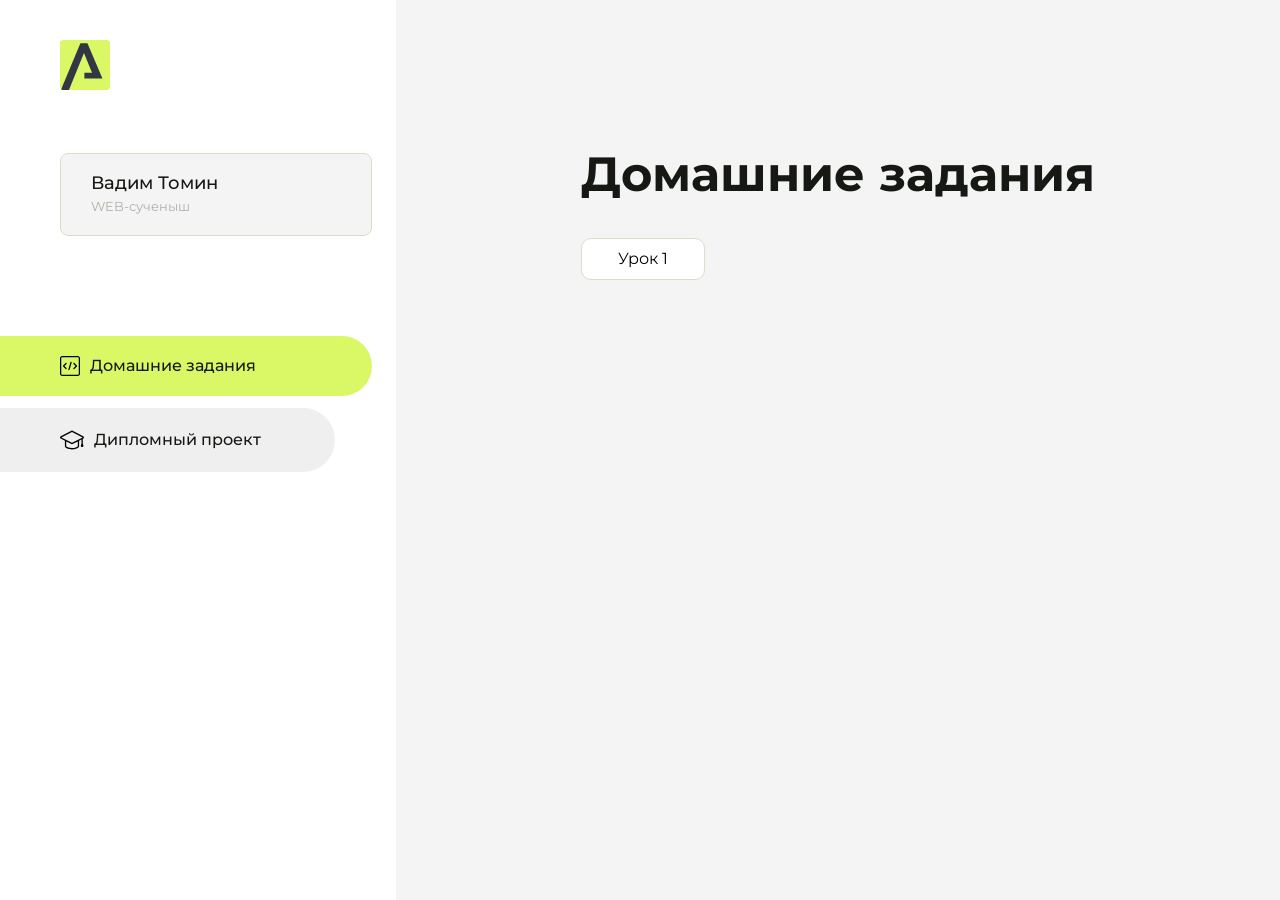
==== index.html @ 43da1b0b "Update index.html" ====
<!DOCTYPE html>
<html lang="en">
<head>
    <meta charset="UTF-8">
    <meta name="viewport" content="width=device-width, initial-scale=1.0">
    <title>Домашняя работа</title>
    <link rel="shortcut icon" href="src/logo.ico" type="image/x-icon">
    <link rel="preconnect" href="https://fonts.googleapis.com">
    <link rel="preconnect" href="https://fonts.gstatic.com" crossorigin>
    <link href="https://fonts.googleapis.com/css2?family=Montserrat:wght@400;500;700&family=Rubik:wght@500&display=swap"
          rel="stylesheet">
    <link rel="stylesheet" href="src/style.css">
</head>
<body id="body">
<div class="overlay" id="overlay"></div>
<div class="layout">
    <div class="burger" id="burger">
        <svg viewBox="0 0 24 24" fill="none" xmlns="http://www.w3.org/2000/svg">
            <g id="SVGRepo_bgCarrier" stroke-width="0"></g>
            <g id="SVGRepo_tracerCarrier" stroke-linecap="round" stroke-linejoin="round"></g>
            <g id="SVGRepo_iconCarrier">
                <path d="M4 18L20 18" stroke="#DAF765" stroke-width="2" stroke-linecap="round"></path>
                <path d="M4 12L20 12" stroke="#DAF765" stroke-width="2" stroke-linecap="round"></path>
                <path d="M4 6L20 6" stroke="#DAF765" stroke-width="2" stroke-linecap="round"></path>
            </g>
        </svg>
    </div>
    <aside class="sidebar" id="sidebar">
        <div class="sidebar__inner">
            <div class="logo">
                <svg width="50" height="50" viewBox="0 0 50 50" fill="none" xmlns="http://www.w3.org/2000/svg">
                    <g clip-path="url(#clip0_513_74730)">
                        <path d="M46.17 -0.257004H3.83C1.57281 -0.257004 -0.257 1.57281 -0.257 3.83V46.17C-0.257 48.4272 1.57281 50.257 3.83 50.257H46.17C48.4272 50.257 50.257 48.4272 50.257 46.17V3.83C50.257 1.57281 48.4272 -0.257004 46.17 -0.257004Z"
                              fill="#DAF765"/>
                        <path d="M24.375 38.4H42.461L27.441 3.1585H20.4355C20.4355 3.1585 6.7895 35.881 1.1945 49.294C2.015 50.0275 3.0945 50.257 3.6945 50.257H8.8445L23.954 13.07L32.0465 32.8285H24.375V38.4Z"
                              fill="#323843"/>
                    </g>
                    <defs>
                        <clipPath id="clip0_513_74730">
                            <rect width="50" height="50" fill="white"/>
                        </clipPath>
                    </defs>
                </svg>
            </div>
            <div class="sidebar__user">
                <div class="sidebar__name">Вадим Томин</div>
                <div class="sidebar__text">WEB-сученыш</div>
            </div>
            <div class="sidebar__tabs">
                <div class="sidebar__item">
                    <button class="sidebar__button active" id="tasks">
                        <svg xmlns="http://www.w3.org/2000/svg" width="20" height="20" viewBox="0 0 20 20" fill="none">
                            <g clip-path="url(#clip0_704_74543)">
                                <path d="M17.7083 20H2.29167C1.0275 20 0 18.9725 0 17.7083V2.29167C0 1.0275 1.0275 0 2.29167 0H17.7083C18.9725 0 20 1.0275 20 2.29167V17.7083C20 18.9725 18.9725 20 17.7083 20ZM2.29167 1.25C1.7175 1.25 1.25 1.7175 1.25 2.29167V17.7083C1.25 18.2825 1.7175 18.75 2.29167 18.75H17.7083C18.2825 18.75 18.75 18.2825 18.75 17.7083V2.29167C18.75 1.7175 18.2825 1.25 17.7083 1.25H2.29167Z"
                                      fill="black"/>
                                <path d="M6.04167 13.125C5.88167 13.125 5.72167 13.0642 5.6 12.9417L3.1 10.4417C2.85583 10.1975 2.85583 9.80167 3.1 9.5575L5.6 7.0575C5.84417 6.81333 6.24 6.81333 6.48417 7.0575C6.72833 7.30167 6.72833 7.6975 6.48417 7.94167L4.42583 10L6.48417 12.0583C6.72833 12.3025 6.72833 12.6983 6.48417 12.9425C6.36167 13.0642 6.20167 13.125 6.04167 13.125Z"
                                      fill="black"/>
                                <path d="M8.95833 14.1667C8.9 14.1667 8.84 14.1583 8.78167 14.1417C8.45083 14.0442 8.26083 13.6967 8.35833 13.3658L10.4417 6.28251C10.5392 5.95084 10.8892 5.76417 11.2175 5.85917C11.5483 5.95667 11.7383 6.30417 11.6408 6.63501L9.5575 13.7183C9.47833 13.9908 9.22833 14.1667 8.95833 14.1667Z"
                                      fill="black"/>
                                <path d="M13.9583 13.125C13.7983 13.125 13.6383 13.0642 13.5167 12.9417C13.2725 12.6975 13.2725 12.3017 13.5167 12.0575L15.575 9.99916L13.5167 7.94083C13.2725 7.69666 13.2725 7.30083 13.5167 7.05666C13.7608 6.81249 14.1567 6.81249 14.4008 7.05666L16.9008 9.55666C17.145 9.80083 17.145 10.1967 16.9008 10.4408L14.4008 12.9408C14.2783 13.0642 14.1183 13.125 13.9583 13.125Z"
                                      fill="black"/>
                            </g>
                            <defs>
                                <clipPath id="clip0_704_74543">
                                    <rect width="20" height="20" fill="white"/>
                                </clipPath>
                            </defs>
                        </svg>
                        <span>Домашние задания</span></button>
                </div>
                <div class="sidebar__item">
                    <button class="sidebar__button" id="diplom">
                        <svg xmlns="http://www.w3.org/2000/svg" width="24" height="24" viewBox="0 0 24 24" fill="none">
                            <g clip-path="url(#clip0_704_74553)">
                                <path d="M23.2628 10.5971C23.7176 10.365 24 9.90375 24 9.39337C24 8.883 23.7176 8.42175 23.2628 8.18962L12.6135 2.75362C12.2291 2.55824 11.7705 2.55787 11.3854 2.75399L0.736875 8.19C0.282375 8.42175 0 8.883 0 9.39337C0 9.90375 0.282375 10.365 0.736875 10.5971L4.89038 12.7177V18.2074C4.89038 19.8154 8.412 21.393 12 21.393C15.5884 21.393 19.1096 19.815 19.1096 18.2074V12.7174L21.4609 11.517V15.8017L20.901 17.2305C20.7409 17.6389 20.7934 18.0994 21.0405 18.4616C21.2876 18.8246 21.6979 19.041 22.1366 19.041C22.5754 19.041 22.9852 18.8246 23.2324 18.462C23.4795 18.099 23.532 17.6385 23.3719 17.2301L22.8124 15.8021V10.827L23.2628 10.5971ZM17.7623 18.1721C17.6198 18.6375 15.3491 20.0419 12 20.0419C8.65088 20.0419 6.38025 18.6375 6.2415 18.2074V12.3037L6.23887 12.3019C6.23812 12.057 6.1065 11.8207 5.87325 11.7019L1.3515 9.39337L12 3.95737L22.6489 9.39337L12 14.8294L5.87325 11.7019C5.54063 11.5331 4.6695 11.6674 4.5 12C4.33012 12.3322 4.55813 12.5479 4.89038 12.7177L11.3857 16.0331C11.5781 16.1314 11.7889 16.1805 12 16.1805C12.2107 16.1805 12.4222 16.1314 12.6146 16.0331L17.7593 13.407L17.7623 18.1721Z"
                                      fill="black"/>
                            </g>
                            <defs>
                                <clipPath id="clip0_704_74553">
                                    <rect width="24" height="24" fill="white"/>
                                </clipPath>
                            </defs>
                        </svg>
                        <span>Дипломный проект</span></button>
                </div>
            </div>
        </div>

    </aside>
    <div class="content">
        <div class="container">
            <div class="content__block" id="tasksBlock">
                <div class="content__title">Домашние задания</div>
                <ul class="content__list">
                    <li class="content__list-item">
                        <a href="lesson1/index.html">Урок 1</a>
                    </li>
                </ul>
            </div>
            <div class="content__block hidden" id="diplomBlock">
                <div class="content__title">Дипломный проект</div>
                <div class="content__list-diplom">
                    <a href="ПАПКА-С-НОМЕРОМ-УРОКА">Ссылка на ДЗ</a>
                </div>
                <div class="content__decor">
                    <div class="content__decor-text">Давай проверим, чему ты научился!</div>
                    <div class="content__decor-img">
                        <img src="src/decor.png" alt="decor">
                    </div>
                </div>
            </div>
        </div>
    </div>
</div>
<script src="src/index.js"></script>
</body>
</html>
---- src/style.css ----
*{padding: 0;margin: 0;border: 0;}
*,*:before,*:after{-webkit-box-sizing: border-box;box-sizing: border-box;}
:focus,:active{outline: none;}
a:focus,a:active{outline: none;}
nav,footer,header,aside{display: block;}
html,body{
    height:100%;width:100%;
    font-size:100%;line-height:1;-ms-text-size-adjust:100%;-moz-text-size-adjust:100%;-webkit-text-size-adjust:100%;}
input,button,textarea{font-family:inherit;}
input::-ms-clear{display: none;}
button{cursor: pointer;}
button::-moz-focus-inner{padding:0;border:0;}
a,a:visited{text-decoration: none;}
a:hover{text-decoration: none;}
ul li{list-style: none;}
img{vertical-align: top;}
h1,h2,h3,h4,h5,h6{font-size:inherit;font-weight: inherit;}
a{color:inherit;}



body {
    font-family: "Montserrat",SansSerif;
    color: black;
}

body.overflow {
    overflow: hidden;
}



.layout {
    display: -webkit-box;
    display: -ms-flexbox;
    display: flex;
    min-height: 100vh;
}

.sidebar {
    padding: 40px 24px 40px 0;
    -ms-flex-negative: 0;
    flex-shrink: 0;
    background-color: white;
}



.content {
    -webkit-box-flex: 1;
    -ms-flex-positive: 1;
    flex-grow: 1;
    background-color: #F4F4F4;
}

.container {
    display: -webkit-box;
    display: -ms-flexbox;
    display: flex;
    -webkit-box-orient: vertical;
    -webkit-box-direction: normal;
    -ms-flex-direction: column;
    flex-direction: column;
    -webkit-box-pack: center;
    -ms-flex-pack: center;
    justify-content: center;
    -webkit-box-align: center;
    -ms-flex-align: center;
    align-items: center;
    padding: 150px 60px 80px 60px;
}


.logo {
    margin-left: 60px;
    margin-bottom: 60px;
}

.sidebar__user {
    background-color: #F4F4F4;
    padding: 20px 30px;
    margin-left: 60px;
    margin-bottom: 100px;
    border-radius: 8px;
    border: 1px solid #DADEC9;
}

.sidebar__name {
    color:#161814;
    font-size: 18px;
    font-weight: 500;
    margin-bottom: 6px;
}

.sidebar__text {
    color: #AFB1A7;
    font-size: 13px;
    font-weight: 400;
    line-height: 130%; /* 16.9px */
}

.sidebar__item {
    width: 372px;
}

.sidebar__button {
    display: -webkit-box;
    display: -ms-flexbox;
    display: flex;
    -webkit-box-align: center;
    -ms-flex-align: center;
    align-items: center;
    gap: 10px;
    padding: 20px 60px;
    margin-bottom: 12px;
    border-radius: 0px 100px 100px 0px;
    -webkit-transition: all .5s;
    -o-transition: all .5s;
    transition: all .5s;
    cursor: pointer;
    width: 90%;
    color:#161814;
    font-size: 16px;
    font-weight: 500;
}

.sidebar__button.active , .sidebar__button:hover {
    width: 100%;
    background-color: #DAF765;
}


.content__title {
    color: #161814;
    font-size: 48px;
    font-weight: 700;
    margin-bottom: 40px;
}

.content__list {
    display: -webkit-box;
    display: -ms-flexbox;
    display: flex;
    -webkit-box-align: center;
    -ms-flex-align: center;
    align-items: center;
    -ms-flex-wrap: wrap;
    flex-wrap: wrap;
    gap: 20px;
}



.content__list-item  {
    cursor: pointer;
    padding: 12px 18px;
    background-color: #fff;
    border-radius: 10px;
    border: 1px solid #DADEC9;
    -webkit-transition: all .3s;
    -o-transition: all .3s;
    transition: all .3s;
}

.content__list-item:hover,.content__list-diplom:hover {
    background-color: #AFB1A7;
}

li a {
    padding: 12px 18px;

}


.content__list-diplom {
    -webkit-transition: all .3s;
    -o-transition: all .3s;
    transition: all .3s;
    display: inline-block;
    padding: 12px 18px;
    background-color: #fff;
    border-radius: 10px;
    border: 1px solid #DADEC9;
}

.content__decor {
    display: -webkit-box;
    display: -ms-flexbox;
    display: flex;
    -webkit-box-align: center;
    -ms-flex-align: center;
    align-items: center;
}

.content__decor-text {
    color:#BEDD44;
    font-size: 36px;
    font-weight: 700;
    line-height: 110%; /* 39.6px */
}

.content__block {
    max-width: 1200px;
}

.content__block.hidden {
    display: none;
}

.content__decor-img img{
    width: 100%;
}

.burger {
    display: none;
    padding: 5px;
    position: fixed;
    top: 3%;
    right: 7%;
    width: 40px;
    height: 40px;
    background-color: #161814;
    border-radius: 50%;
    z-index: 10;
    border: 1px solid #DAF765;
}

@media (max-width: 768px) {
    .burger {
        display: block;
    }

    .sidebar {
        -webkit-transition: all .3s;
        -o-transition: all .3s;
        transition: all .3s;
        -webkit-transform: translateX(-100%);
        -ms-transform: translateX(-100%);
        transform: translateX(-100%);
        position: fixed;
        top: 0;
        left: 0;
        bottom: 0;
        z-index: 5;
    }

    .sidebar.show {
        -webkit-transform: translateX(0%);
        -ms-transform: translateX(0%);
        transform: translateX(0%);
    }

    .overlay {
        opacity: 0;
        pointer-events: none;
        -webkit-transition: all .3s;
        -o-transition: all .3s;
        transition: all .3s;
        position: absolute;
        top: 0;
        right: 0;
        left: 0;
        bottom: 0;
        z-index: 3;
        background-color: #000000e0;
    }

    .overlay.show {
        opacity: 1;
        pointer-events: all;
    }

    .container {
        padding: 40px 20px;
        min-height: 100%;
    }

    .content__decor {
        margin-top: 20px;
        -webkit-box-orient: vertical;
        -webkit-box-direction: normal;
        -ms-flex-direction: column;
        flex-direction: column;
    }
}

@media (max-width: 400px) {
    .sidebar__user {
        margin-left: 0;
    }
}
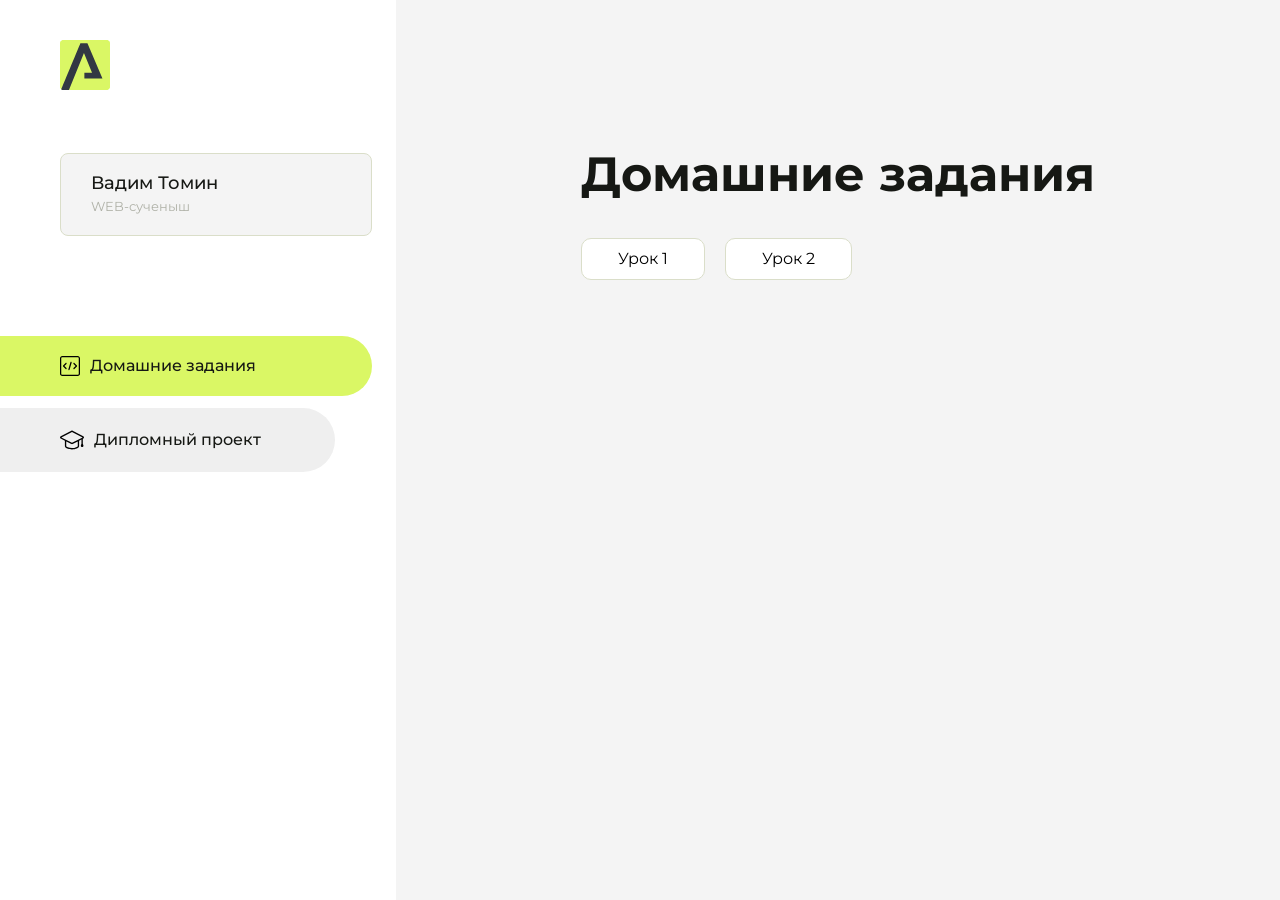
==== commit 2ef96e90: "Update index1.html" ====
--- a/index.html
+++ b/index.html
@@ -93,7 +93,10 @@
                 <div class="content__title">Домашние задания</div>
                 <ul class="content__list">
                     <li class="content__list-item">
-                        <a href="lesson1/index.html">Урок 1</a>
+                        <a href="web-razrab/index.html">Урок 1</a>
+                    </li>
+                      <li class="content__list-item">
+                        <a href="web-razrab/index.html">Урок 2</a>
                     </li>
                 </ul>
             </div>
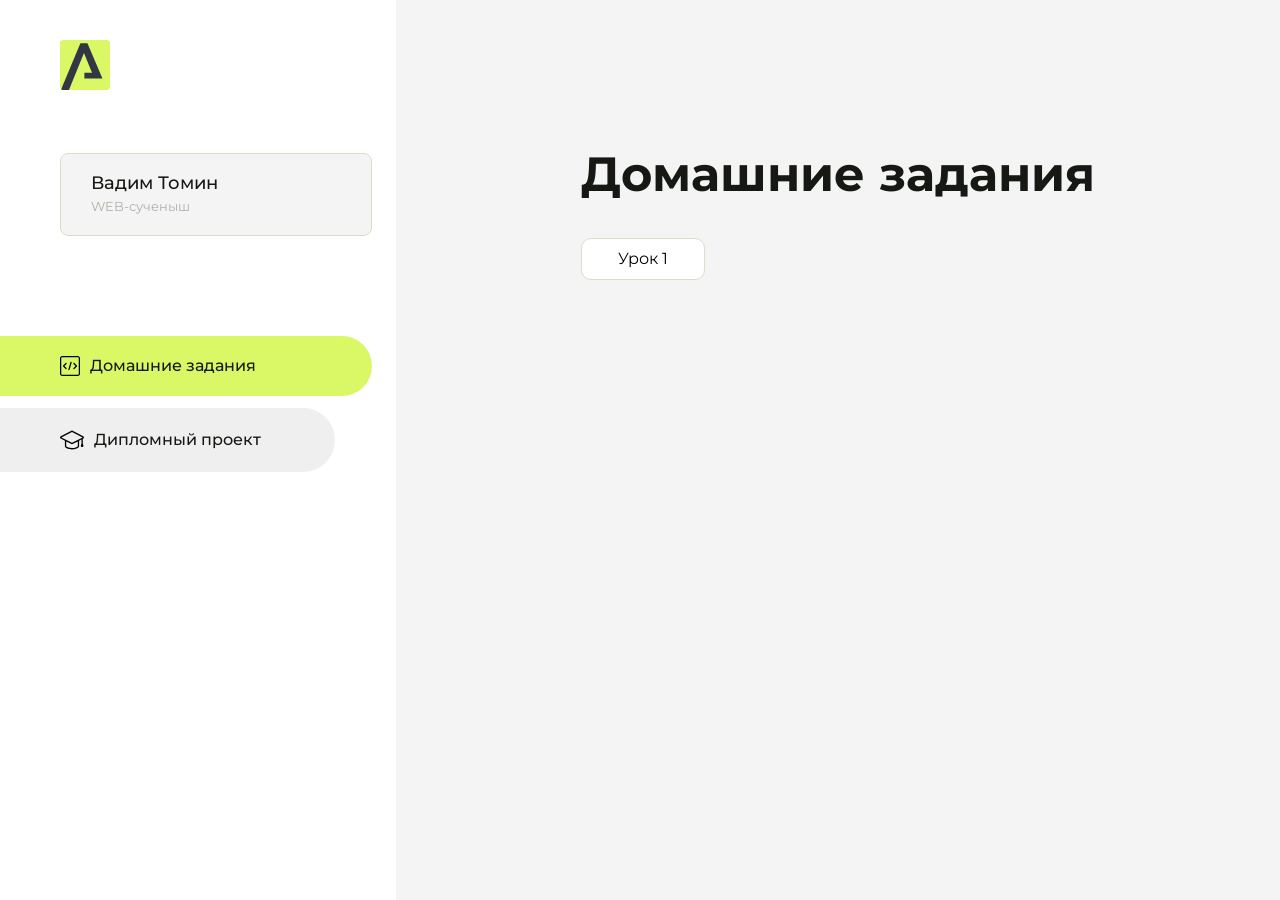
==== commit 3c4e3178: "Update index2.html" ====
--- a/index.html
+++ b/index.html
@@ -95,9 +95,6 @@
                     <li class="content__list-item">
                         <a href="web-razrab/index.html">Урок 1</a>
                     </li>
-                      <li class="content__list-item">
-                        <a href="web-razrab/index.html">Урок 2</a>
-                    </li>
                 </ul>
             </div>
             <div class="content__block hidden" id="diplomBlock">
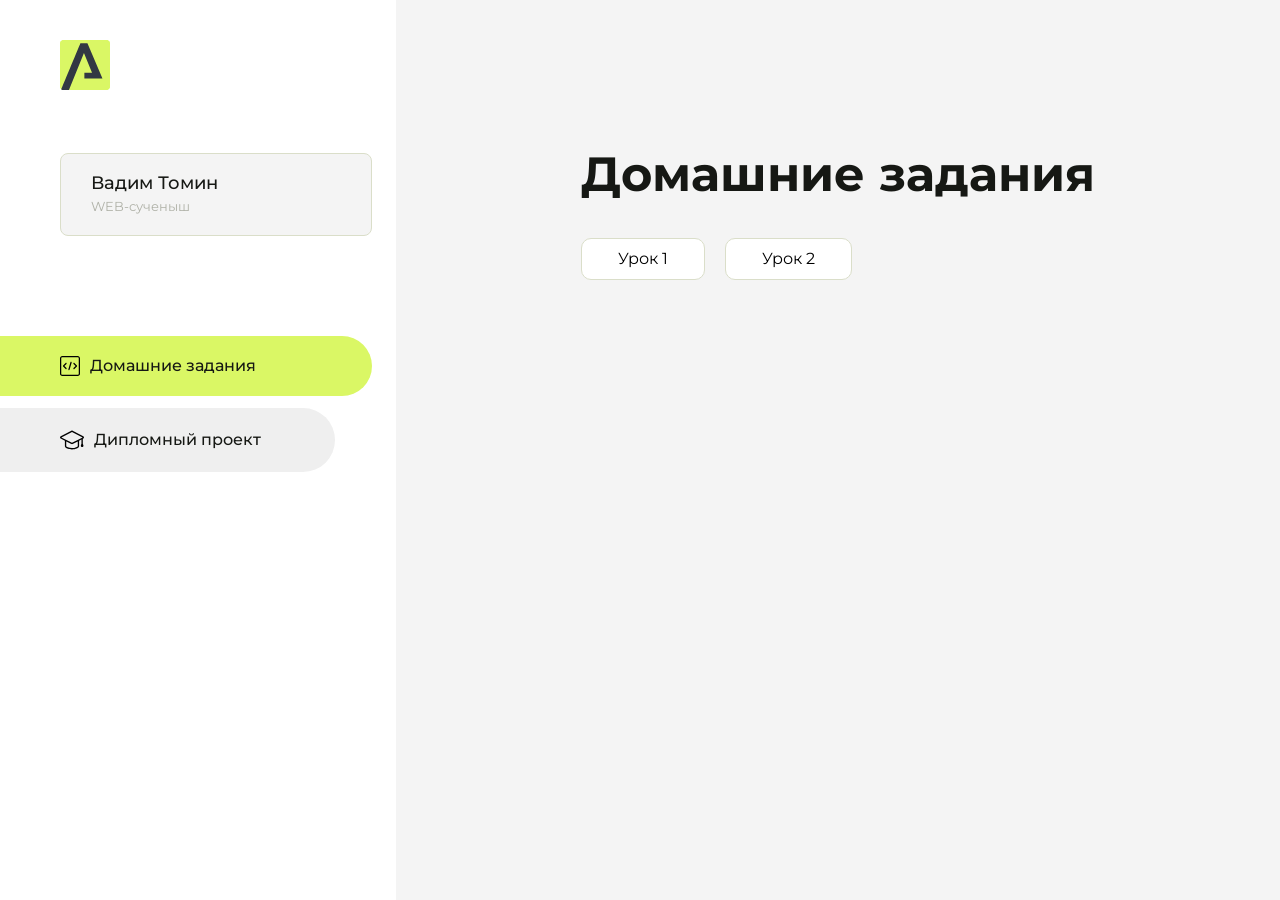
==== commit 159e64b1: "lesson-2" ====
--- a/index.html
+++ b/index.html
@@ -95,6 +95,9 @@
                     <li class="content__list-item">
                         <a href="web-razrab/index.html">Урок 1</a>
                     </li>
+                     <li class="content__list-item">
+                        <a href="lesson-2/index.html">Урок 2</a>
+                    </li>
                 </ul>
             </div>
             <div class="content__block hidden" id="diplomBlock">
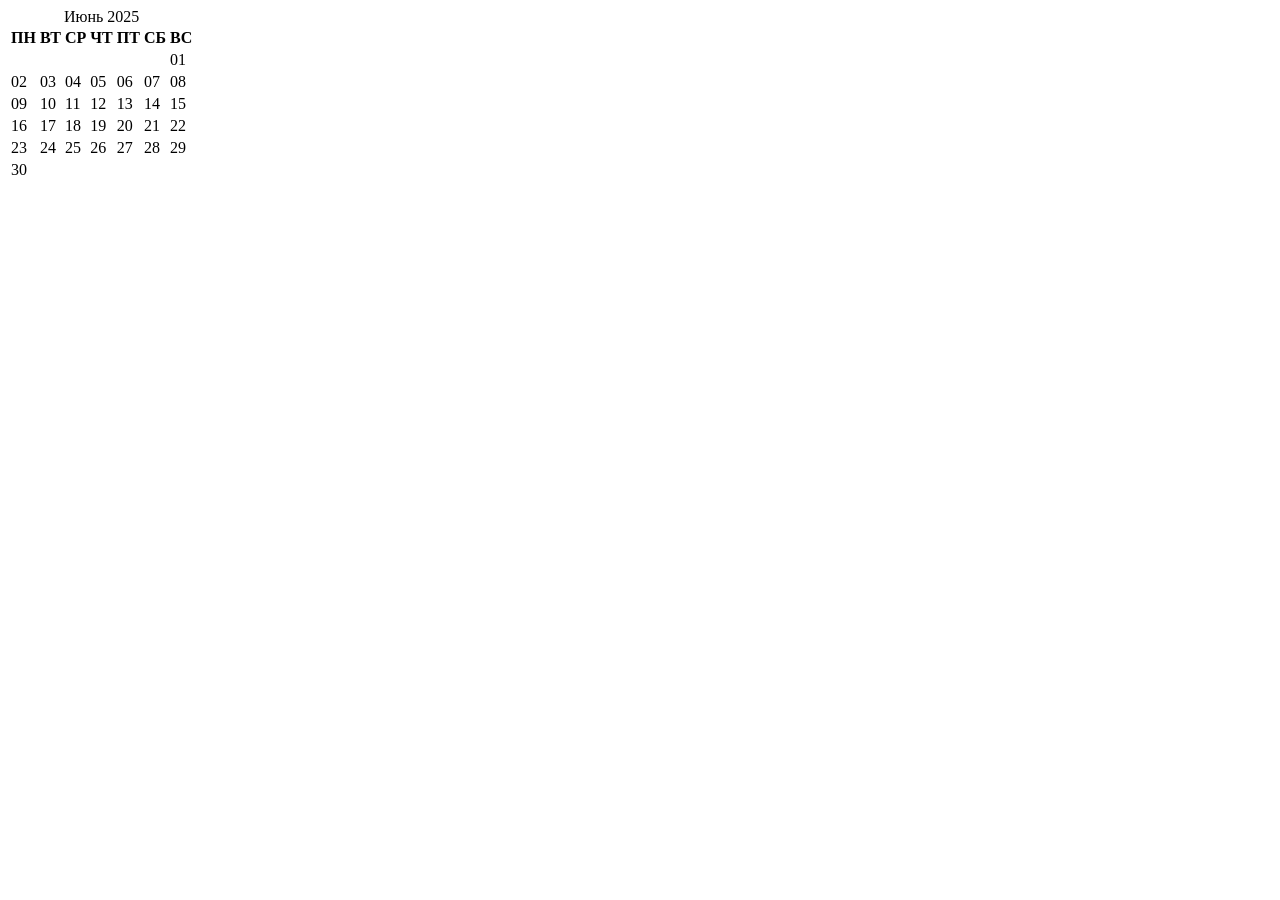
==== commit 4817b587: "lesson-3" ====
--- a/index.html
+++ b/index.html
@@ -3,118 +3,71 @@
 <head>
     <meta charset="UTF-8">
     <meta name="viewport" content="width=device-width, initial-scale=1.0">
-    <title>Домашняя работа</title>
-    <link rel="shortcut icon" href="src/logo.ico" type="image/x-icon">
-    <link rel="preconnect" href="https://fonts.googleapis.com">
-    <link rel="preconnect" href="https://fonts.gstatic.com" crossorigin>
-    <link href="https://fonts.googleapis.com/css2?family=Montserrat:wght@400;500;700&family=Rubik:wght@500&display=swap"
-          rel="stylesheet">
-    <link rel="stylesheet" href="src/style.css">
+    <title>Document</title>
+    <link rel="stylesheet" href="style.css">
 </head>
-<body id="body">
-<div class="overlay" id="overlay"></div>
-<div class="layout">
-    <div class="burger" id="burger">
-        <svg viewBox="0 0 24 24" fill="none" xmlns="http://www.w3.org/2000/svg">
-            <g id="SVGRepo_bgCarrier" stroke-width="0"></g>
-            <g id="SVGRepo_tracerCarrier" stroke-linecap="round" stroke-linejoin="round"></g>
-            <g id="SVGRepo_iconCarrier">
-                <path d="M4 18L20 18" stroke="#DAF765" stroke-width="2" stroke-linecap="round"></path>
-                <path d="M4 12L20 12" stroke="#DAF765" stroke-width="2" stroke-linecap="round"></path>
-                <path d="M4 6L20 6" stroke="#DAF765" stroke-width="2" stroke-linecap="round"></path>
-            </g>
-        </svg>
-    </div>
-    <aside class="sidebar" id="sidebar">
-        <div class="sidebar__inner">
-            <div class="logo">
-                <svg width="50" height="50" viewBox="0 0 50 50" fill="none" xmlns="http://www.w3.org/2000/svg">
-                    <g clip-path="url(#clip0_513_74730)">
-                        <path d="M46.17 -0.257004H3.83C1.57281 -0.257004 -0.257 1.57281 -0.257 3.83V46.17C-0.257 48.4272 1.57281 50.257 3.83 50.257H46.17C48.4272 50.257 50.257 48.4272 50.257 46.17V3.83C50.257 1.57281 48.4272 -0.257004 46.17 -0.257004Z"
-                              fill="#DAF765"/>
-                        <path d="M24.375 38.4H42.461L27.441 3.1585H20.4355C20.4355 3.1585 6.7895 35.881 1.1945 49.294C2.015 50.0275 3.0945 50.257 3.6945 50.257H8.8445L23.954 13.07L32.0465 32.8285H24.375V38.4Z"
-                              fill="#323843"/>
-                    </g>
-                    <defs>
-                        <clipPath id="clip0_513_74730">
-                            <rect width="50" height="50" fill="white"/>
-                        </clipPath>
-                    </defs>
-                </svg>
-            </div>
-            <div class="sidebar__user">
-                <div class="sidebar__name">Вадим Томин</div>
-                <div class="sidebar__text">WEB-сученыш</div>
-            </div>
-            <div class="sidebar__tabs">
-                <div class="sidebar__item">
-                    <button class="sidebar__button active" id="tasks">
-                        <svg xmlns="http://www.w3.org/2000/svg" width="20" height="20" viewBox="0 0 20 20" fill="none">
-                            <g clip-path="url(#clip0_704_74543)">
-                                <path d="M17.7083 20H2.29167C1.0275 20 0 18.9725 0 17.7083V2.29167C0 1.0275 1.0275 0 2.29167 0H17.7083C18.9725 0 20 1.0275 20 2.29167V17.7083C20 18.9725 18.9725 20 17.7083 20ZM2.29167 1.25C1.7175 1.25 1.25 1.7175 1.25 2.29167V17.7083C1.25 18.2825 1.7175 18.75 2.29167 18.75H17.7083C18.2825 18.75 18.75 18.2825 18.75 17.7083V2.29167C18.75 1.7175 18.2825 1.25 17.7083 1.25H2.29167Z"
-                                      fill="black"/>
-                                <path d="M6.04167 13.125C5.88167 13.125 5.72167 13.0642 5.6 12.9417L3.1 10.4417C2.85583 10.1975 2.85583 9.80167 3.1 9.5575L5.6 7.0575C5.84417 6.81333 6.24 6.81333 6.48417 7.0575C6.72833 7.30167 6.72833 7.6975 6.48417 7.94167L4.42583 10L6.48417 12.0583C6.72833 12.3025 6.72833 12.6983 6.48417 12.9425C6.36167 13.0642 6.20167 13.125 6.04167 13.125Z"
-                                      fill="black"/>
-                                <path d="M8.95833 14.1667C8.9 14.1667 8.84 14.1583 8.78167 14.1417C8.45083 14.0442 8.26083 13.6967 8.35833 13.3658L10.4417 6.28251C10.5392 5.95084 10.8892 5.76417 11.2175 5.85917C11.5483 5.95667 11.7383 6.30417 11.6408 6.63501L9.5575 13.7183C9.47833 13.9908 9.22833 14.1667 8.95833 14.1667Z"
-                                      fill="black"/>
-                                <path d="M13.9583 13.125C13.7983 13.125 13.6383 13.0642 13.5167 12.9417C13.2725 12.6975 13.2725 12.3017 13.5167 12.0575L15.575 9.99916L13.5167 7.94083C13.2725 7.69666 13.2725 7.30083 13.5167 7.05666C13.7608 6.81249 14.1567 6.81249 14.4008 7.05666L16.9008 9.55666C17.145 9.80083 17.145 10.1967 16.9008 10.4408L14.4008 12.9408C14.2783 13.0642 14.1183 13.125 13.9583 13.125Z"
-                                      fill="black"/>
-                            </g>
-                            <defs>
-                                <clipPath id="clip0_704_74543">
-                                    <rect width="20" height="20" fill="white"/>
-                                </clipPath>
-                            </defs>
-                        </svg>
-                        <span>Домашние задания</span></button>
-                </div>
-                <div class="sidebar__item">
-                    <button class="sidebar__button" id="diplom">
-                        <svg xmlns="http://www.w3.org/2000/svg" width="24" height="24" viewBox="0 0 24 24" fill="none">
-                            <g clip-path="url(#clip0_704_74553)">
-                                <path d="M23.2628 10.5971C23.7176 10.365 24 9.90375 24 9.39337C24 8.883 23.7176 8.42175 23.2628 8.18962L12.6135 2.75362C12.2291 2.55824 11.7705 2.55787 11.3854 2.75399L0.736875 8.19C0.282375 8.42175 0 8.883 0 9.39337C0 9.90375 0.282375 10.365 0.736875 10.5971L4.89038 12.7177V18.2074C4.89038 19.8154 8.412 21.393 12 21.393C15.5884 21.393 19.1096 19.815 19.1096 18.2074V12.7174L21.4609 11.517V15.8017L20.901 17.2305C20.7409 17.6389 20.7934 18.0994 21.0405 18.4616C21.2876 18.8246 21.6979 19.041 22.1366 19.041C22.5754 19.041 22.9852 18.8246 23.2324 18.462C23.4795 18.099 23.532 17.6385 23.3719 17.2301L22.8124 15.8021V10.827L23.2628 10.5971ZM17.7623 18.1721C17.6198 18.6375 15.3491 20.0419 12 20.0419C8.65088 20.0419 6.38025 18.6375 6.2415 18.2074V12.3037L6.23887 12.3019C6.23812 12.057 6.1065 11.8207 5.87325 11.7019L1.3515 9.39337L12 3.95737L22.6489 9.39337L12 14.8294L5.87325 11.7019C5.54063 11.5331 4.6695 11.6674 4.5 12C4.33012 12.3322 4.55813 12.5479 4.89038 12.7177L11.3857 16.0331C11.5781 16.1314 11.7889 16.1805 12 16.1805C12.2107 16.1805 12.4222 16.1314 12.6146 16.0331L17.7593 13.407L17.7623 18.1721Z"
-                                      fill="black"/>
-                            </g>
-                            <defs>
-                                <clipPath id="clip0_704_74553">
-                                    <rect width="24" height="24" fill="white"/>
-                                </clipPath>
-                            </defs>
-                        </svg>
-                        <span>Дипломный проект</span></button>
-                </div>
-            </div>
-        </div>
-
-    </aside>
-    <div class="content">
-        <div class="container">
-            <div class="content__block" id="tasksBlock">
-                <div class="content__title">Домашние задания</div>
-                <ul class="content__list">
-                    <li class="content__list-item">
-                        <a href="web-razrab/index.html">Урок 1</a>
-                    </li>
-                     <li class="content__list-item">
-                        <a href="lesson-2/index.html">Урок 2</a>
-                    </li>
-                </ul>
-            </div>
-            <div class="content__block hidden" id="diplomBlock">
-                <div class="content__title">Дипломный проект</div>
-                <div class="content__list-diplom">
-                    <a href="ПАПКА-С-НОМЕРОМ-УРОКА">Ссылка на ДЗ</a>
-                </div>
-                <div class="content__decor">
-                    <div class="content__decor-text">Давай проверим, чему ты научился!</div>
-                    <div class="content__decor-img">
-                        <img src="src/decor.png" alt="decor">
-                    </div>
-                </div>
-            </div>
-        </div>
-    </div>
-</div>
-<script src="src/index.js"></script>
+<body>
+    <table>
+        <caption>Июнь 2025</caption>
+        <thead>
+            <tr>
+                <th>ПН</th>
+                <th>ВТ</th>
+                <th>СР</th>
+                <th>ЧТ</th>
+                <th>ПТ</th>
+                <th class="weekend">СБ</th>
+                <th class="weekend">ВС</th>
+            </tr>
+        </thead>
+        <tbody>
+            <tr>
+                <td colspan="6"></td>
+                <td class="weekend">01</td>
+            </tr>
+            <tr>
+                <td>02</td>
+                <td>03</td>
+                <td>04</td>
+                <td>05</td>
+                <td>06</td>
+                <td class="weekend">07</td>
+                <td class="weekend">08</td>
+            </tr>
+            <tr>
+                <td>09</td>
+                <td>10</td>
+                <td>11</td>
+                <td>12</td>
+                <td>13</td>
+                <td class="weekend">14</td>
+                <td class="weekend">15</td>
+            </tr>
+            <tr>
+                <td>16</td>
+                <td>17</td>
+                <td>18</td>
+                <td>19</td>
+                <td>20</td>
+                <td class="weekend">21</td>
+                <td class="weekend">22</td>
+            </tr>
+            <tr>
+                <td>23</td>
+                <td>24</td>
+                <td>25</td>
+                <td>26</td>
+                <td>27</td>
+                <td class="weekend">28</td>
+                <td class="weekend">29</td>
+            </tr>
+            <tr>
+                <td>30</td>
+                <td colspan="6"></td>
+            </tr>
+               
+        </tbody>
+    </table>
+    
 </body>
-</html>
+</html>
--- a/style.css
+++ b/style.css
@@ -0,0 +1,73 @@
+<!DOCTYPE html>
+<html lang="en">
+<head>
+    <meta charset="UTF-8">
+    <meta name="viewport" content="width=device-width, initial-scale=1.0">
+    <title>Document</title>
+    <link rel="stylesheet" href="style.css">
+</head>
+<body>
+    <table>
+        <caption>Июнь 2025</caption>
+        <thead>
+            <tr>
+                <th>ПН</th>
+                <th>ВТ</th>
+                <th>СР</th>
+                <th>ЧТ</th>
+                <th>ПТ</th>
+                <th class="weekend">СБ</th>
+                <th class="weekend">ВС</th>
+            </tr>
+        </thead>
+        <tbody>
+            <tr>
+                <td colspan="6"></td>
+                <td class="weekend">01</td>
+            </tr>
+            <tr>
+                <td>02</td>
+                <td>03</td>
+                <td>04</td>
+                <td>05</td>
+                <td>06</td>
+                <td class="weekend">07</td>
+                <td class="weekend">08</td>
+            </tr>
+            <tr>
+                <td>09</td>
+                <td>10</td>
+                <td>11</td>
+                <td>12</td>
+                <td>13</td>
+                <td class="weekend">14</td>
+                <td class="weekend">15</td>
+            </tr>
+            <tr>
+                <td>16</td>
+                <td>17</td>
+                <td>18</td>
+                <td>19</td>
+                <td>20</td>
+                <td class="weekend">21</td>
+                <td class="weekend">22</td>
+            </tr>
+            <tr>
+                <td>23</td>
+                <td>24</td>
+                <td>25</td>
+                <td>26</td>
+                <td>27</td>
+                <td class="weekend">28</td>
+                <td class="weekend">29</td>
+            </tr>
+            <tr>
+                <td>30</td>
+                <td colspan="6"></td>
+            </tr>
+               
+        </tbody>
+    </table>
+    
+</body>
+</html>
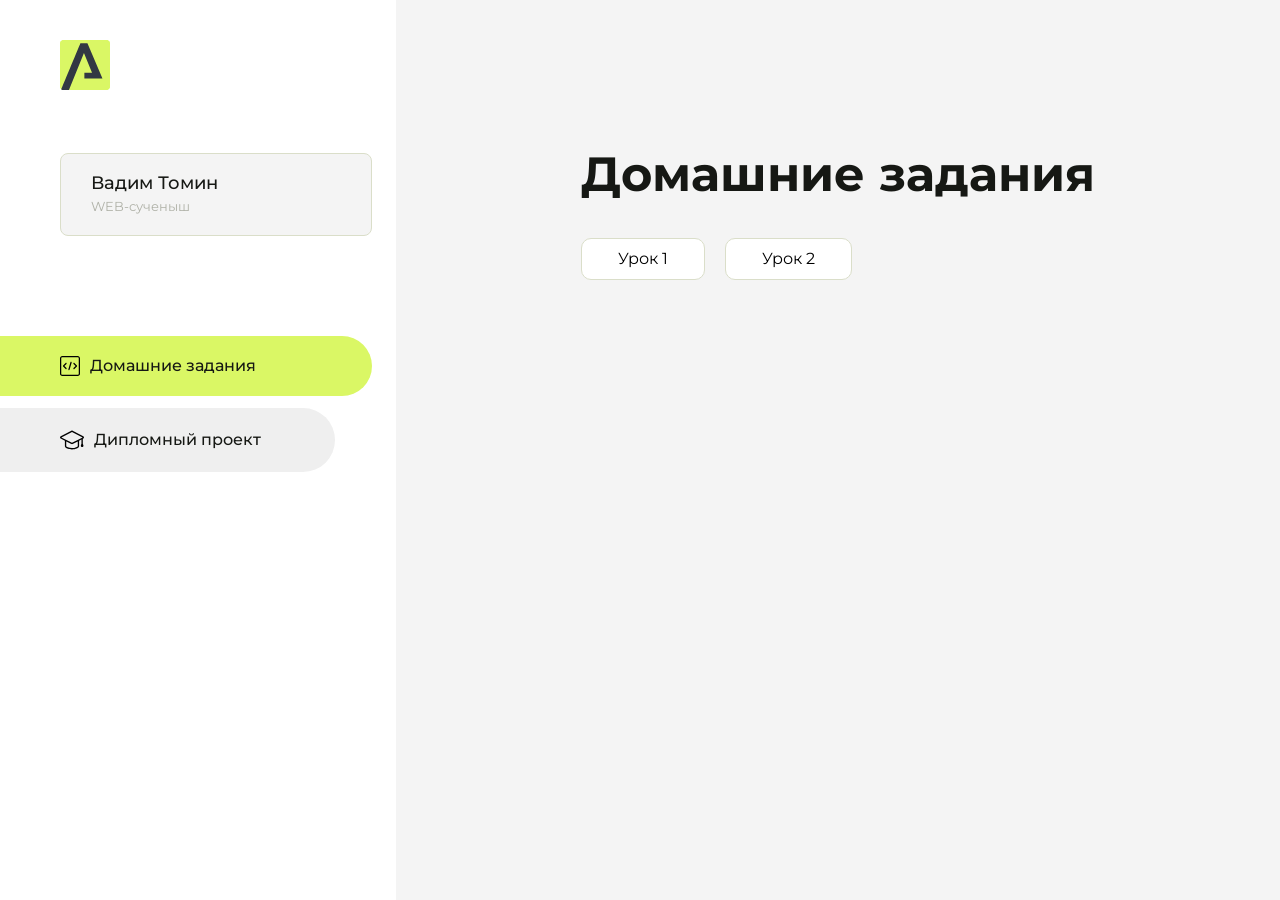
==== commit cbcf6c02: "Update index.html" ====
--- a/index.html
+++ b/index.html
@@ -1,73 +1,121 @@
+
 <!DOCTYPE html>
 <html lang="en">
 <head>
     <meta charset="UTF-8">
     <meta name="viewport" content="width=device-width, initial-scale=1.0">
-    <title>Document</title>
-    <link rel="stylesheet" href="style.css">
+    <title>Домашняя работа</title>
+    <link rel="shortcut icon" href="src/logo.ico" type="image/x-icon">
+    <link rel="preconnect" href="https://fonts.googleapis.com">
+    <link rel="preconnect" href="https://fonts.gstatic.com" crossorigin>
+    <link href="https://fonts.googleapis.com/css2?family=Montserrat:wght@400;500;700&family=Rubik:wght@500&display=swap"
+          rel="stylesheet">
+    <link rel="stylesheet" href="src/style.css">
 </head>
-<body>
-    <table>
-        <caption>Июнь 2025</caption>
-        <thead>
-            <tr>
-                <th>ПН</th>
-                <th>ВТ</th>
-                <th>СР</th>
-                <th>ЧТ</th>
-                <th>ПТ</th>
-                <th class="weekend">СБ</th>
-                <th class="weekend">ВС</th>
-            </tr>
-        </thead>
-        <tbody>
-            <tr>
-                <td colspan="6"></td>
-                <td class="weekend">01</td>
-            </tr>
-            <tr>
-                <td>02</td>
-                <td>03</td>
-                <td>04</td>
-                <td>05</td>
-                <td>06</td>
-                <td class="weekend">07</td>
-                <td class="weekend">08</td>
-            </tr>
-            <tr>
-                <td>09</td>
-                <td>10</td>
-                <td>11</td>
-                <td>12</td>
-                <td>13</td>
-                <td class="weekend">14</td>
-                <td class="weekend">15</td>
-            </tr>
-            <tr>
-                <td>16</td>
-                <td>17</td>
-                <td>18</td>
-                <td>19</td>
-                <td>20</td>
-                <td class="weekend">21</td>
-                <td class="weekend">22</td>
-            </tr>
-            <tr>
-                <td>23</td>
-                <td>24</td>
-                <td>25</td>
-                <td>26</td>
-                <td>27</td>
-                <td class="weekend">28</td>
-                <td class="weekend">29</td>
-            </tr>
-            <tr>
-                <td>30</td>
-                <td colspan="6"></td>
-            </tr>
-               
-        </tbody>
-    </table>
-    
+<body id="body">
+<div class="overlay" id="overlay"></div>
+<div class="layout">
+    <div class="burger" id="burger">
+        <svg viewBox="0 0 24 24" fill="none" xmlns="http://www.w3.org/2000/svg">
+            <g id="SVGRepo_bgCarrier" stroke-width="0"></g>
+            <g id="SVGRepo_tracerCarrier" stroke-linecap="round" stroke-linejoin="round"></g>
+            <g id="SVGRepo_iconCarrier">
+                <path d="M4 18L20 18" stroke="#DAF765" stroke-width="2" stroke-linecap="round"></path>
+                <path d="M4 12L20 12" stroke="#DAF765" stroke-width="2" stroke-linecap="round"></path>
+                <path d="M4 6L20 6" stroke="#DAF765" stroke-width="2" stroke-linecap="round"></path>
+            </g>
+        </svg>
+    </div>
+    <aside class="sidebar" id="sidebar">
+        <div class="sidebar__inner">
+            <div class="logo">
+                <svg width="50" height="50" viewBox="0 0 50 50" fill="none" xmlns="http://www.w3.org/2000/svg">
+                    <g clip-path="url(#clip0_513_74730)">
+                        <path d="M46.17 -0.257004H3.83C1.57281 -0.257004 -0.257 1.57281 -0.257 3.83V46.17C-0.257 48.4272 1.57281 50.257 3.83 50.257H46.17C48.4272 50.257 50.257 48.4272 50.257 46.17V3.83C50.257 1.57281 48.4272 -0.257004 46.17 -0.257004Z"
+                              fill="#DAF765"/>
+                        <path d="M24.375 38.4H42.461L27.441 3.1585H20.4355C20.4355 3.1585 6.7895 35.881 1.1945 49.294C2.015 50.0275 3.0945 50.257 3.6945 50.257H8.8445L23.954 13.07L32.0465 32.8285H24.375V38.4Z"
+                              fill="#323843"/>
+                    </g>
+                    <defs>
+                        <clipPath id="clip0_513_74730">
+                            <rect width="50" height="50" fill="white"/>
+                        </clipPath>
+                    </defs>
+                </svg>
+            </div>
+            <div class="sidebar__user">
+                <div class="sidebar__name">Вадим Томин</div>
+                <div class="sidebar__text">WEB-сученыш</div>
+            </div>
+            <div class="sidebar__tabs">
+                <div class="sidebar__item">
+                    <button class="sidebar__button active" id="tasks">
+                        <svg xmlns="http://www.w3.org/2000/svg" width="20" height="20" viewBox="0 0 20 20" fill="none">
+                            <g clip-path="url(#clip0_704_74543)">
+                                <path d="M17.7083 20H2.29167C1.0275 20 0 18.9725 0 17.7083V2.29167C0 1.0275 1.0275 0 2.29167 0H17.7083C18.9725 0 20 1.0275 20 2.29167V17.7083C20 18.9725 18.9725 20 17.7083 20ZM2.29167 1.25C1.7175 1.25 1.25 1.7175 1.25 2.29167V17.7083C1.25 18.2825 1.7175 18.75 2.29167 18.75H17.7083C18.2825 18.75 18.75 18.2825 18.75 17.7083V2.29167C18.75 1.7175 18.2825 1.25 17.7083 1.25H2.29167Z"
+                                      fill="black"/>
+                                <path d="M6.04167 13.125C5.88167 13.125 5.72167 13.0642 5.6 12.9417L3.1 10.4417C2.85583 10.1975 2.85583 9.80167 3.1 9.5575L5.6 7.0575C5.84417 6.81333 6.24 6.81333 6.48417 7.0575C6.72833 7.30167 6.72833 7.6975 6.48417 7.94167L4.42583 10L6.48417 12.0583C6.72833 12.3025 6.72833 12.6983 6.48417 12.9425C6.36167 13.0642 6.20167 13.125 6.04167 13.125Z"
+                                      fill="black"/>
+                                <path d="M8.95833 14.1667C8.9 14.1667 8.84 14.1583 8.78167 14.1417C8.45083 14.0442 8.26083 13.6967 8.35833 13.3658L10.4417 6.28251C10.5392 5.95084 10.8892 5.76417 11.2175 5.85917C11.5483 5.95667 11.7383 6.30417 11.6408 6.63501L9.5575 13.7183C9.47833 13.9908 9.22833 14.1667 8.95833 14.1667Z"
+                                      fill="black"/>
+                                <path d="M13.9583 13.125C13.7983 13.125 13.6383 13.0642 13.5167 12.9417C13.2725 12.6975 13.2725 12.3017 13.5167 12.0575L15.575 9.99916L13.5167 7.94083C13.2725 7.69666 13.2725 7.30083 13.5167 7.05666C13.7608 6.81249 14.1567 6.81249 14.4008 7.05666L16.9008 9.55666C17.145 9.80083 17.145 10.1967 16.9008 10.4408L14.4008 12.9408C14.2783 13.0642 14.1183 13.125 13.9583 13.125Z"
+                                      fill="black"/>
+                            </g>
+                            <defs>
+                                <clipPath id="clip0_704_74543">
+                                    <rect width="20" height="20" fill="white"/>
+                                </clipPath>
+                            </defs>
+                        </svg>
+                        <span>Домашние задания</span></button>
+                </div>
+                <div class="sidebar__item">
+                    <button class="sidebar__button" id="diplom">
+                        <svg xmlns="http://www.w3.org/2000/svg" width="24" height="24" viewBox="0 0 24 24" fill="none">
+                            <g clip-path="url(#clip0_704_74553)">
+                                <path d="M23.2628 10.5971C23.7176 10.365 24 9.90375 24 9.39337C24 8.883 23.7176 8.42175 23.2628 8.18962L12.6135 2.75362C12.2291 2.55824 11.7705 2.55787 11.3854 2.75399L0.736875 8.19C0.282375 8.42175 0 8.883 0 9.39337C0 9.90375 0.282375 10.365 0.736875 10.5971L4.89038 12.7177V18.2074C4.89038 19.8154 8.412 21.393 12 21.393C15.5884 21.393 19.1096 19.815 19.1096 18.2074V12.7174L21.4609 11.517V15.8017L20.901 17.2305C20.7409 17.6389 20.7934 18.0994 21.0405 18.4616C21.2876 18.8246 21.6979 19.041 22.1366 19.041C22.5754 19.041 22.9852 18.8246 23.2324 18.462C23.4795 18.099 23.532 17.6385 23.3719 17.2301L22.8124 15.8021V10.827L23.2628 10.5971ZM17.7623 18.1721C17.6198 18.6375 15.3491 20.0419 12 20.0419C8.65088 20.0419 6.38025 18.6375 6.2415 18.2074V12.3037L6.23887 12.3019C6.23812 12.057 6.1065 11.8207 5.87325 11.7019L1.3515 9.39337L12 3.95737L22.6489 9.39337L12 14.8294L5.87325 11.7019C5.54063 11.5331 4.6695 11.6674 4.5 12C4.33012 12.3322 4.55813 12.5479 4.89038 12.7177L11.3857 16.0331C11.5781 16.1314 11.7889 16.1805 12 16.1805C12.2107 16.1805 12.4222 16.1314 12.6146 16.0331L17.7593 13.407L17.7623 18.1721Z"
+                                      fill="black"/>
+                            </g>
+                            <defs>
+                                <clipPath id="clip0_704_74553">
+                                    <rect width="24" height="24" fill="white"/>
+                                </clipPath>
+                            </defs>
+                        </svg>
+                        <span>Дипломный проект</span></button>
+                </div>
+            </div>
+        </div>
+
+    </aside>
+    <div class="content">
+        <div class="container">
+            <div class="content__block" id="tasksBlock">
+                <div class="content__title">Домашние задания</div>
+                <ul class="content__list">
+                    <li class="content__list-item">
+                        <a href="web-razrab/index.html">Урок 1</a>
+                    </li>
+                     <li class="content__list-item">
+                        <a href="lesson-2/index.html">Урок 2</a>
+                    </li>
+                </ul>
+            </div>
+            <div class="content__block hidden" id="diplomBlock">
+                <div class="content__title">Дипломный проект</div>
+                <div class="content__list-diplom">
+                    <a href="ПАПКА-С-НОМЕРОМ-УРОКА">Ссылка на ДЗ</a>
+                </div>
+                <div class="content__decor">
+                    <div class="content__decor-text">Давай проверим, чему ты научился!</div>
+                    <div class="content__decor-img">
+                        <img src="src/decor.png" alt="decor">
+                    </div>
+                </div>
+            </div>
+        </div>
+    </div>
+</div>
+<script src="src/index.js"></script>
 </body>
-</html>+</html>
--- a/src/style.css
+++ b/src/style.css
@@ -0,0 +1,292 @@
+
+*{padding: 0;margin: 0;border: 0;}
+*,*:before,*:after{-webkit-box-sizing: border-box;box-sizing: border-box;}
+:focus,:active{outline: none;}
+a:focus,a:active{outline: none;}
+nav,footer,header,aside{display: block;}
+html,body{
+    height:100%;width:100%;
+    font-size:100%;line-height:1;-ms-text-size-adjust:100%;-moz-text-size-adjust:100%;-webkit-text-size-adjust:100%;}
+input,button,textarea{font-family:inherit;}
+input::-ms-clear{display: none;}
+button{cursor: pointer;}
+button::-moz-focus-inner{padding:0;border:0;}
+a,a:visited{text-decoration: none;}
+a:hover{text-decoration: none;}
+ul li{list-style: none;}
+img{vertical-align: top;}
+h1,h2,h3,h4,h5,h6{font-size:inherit;font-weight: inherit;}
+a{color:inherit;}
+
+
+
+body {
+    font-family: "Montserrat",SansSerif;
+    color: black;
+}
+
+body.overflow {
+    overflow: hidden;
+}
+
+
+
+.layout {
+    display: -webkit-box;
+    display: -ms-flexbox;
+    display: flex;
+    min-height: 100vh;
+}
+
+.sidebar {
+    padding: 40px 24px 40px 0;
+    -ms-flex-negative: 0;
+    flex-shrink: 0;
+    background-color: white;
+}
+
+
+
+.content {
+    -webkit-box-flex: 1;
+    -ms-flex-positive: 1;
+    flex-grow: 1;
+    background-color: #F4F4F4;
+}
+
+.container {
+    display: -webkit-box;
+    display: -ms-flexbox;
+    display: flex;
+    -webkit-box-orient: vertical;
+    -webkit-box-direction: normal;
+    -ms-flex-direction: column;
+    flex-direction: column;
+    -webkit-box-pack: center;
+    -ms-flex-pack: center;
+    justify-content: center;
+    -webkit-box-align: center;
+    -ms-flex-align: center;
+    align-items: center;
+    padding: 150px 60px 80px 60px;
+}
+
+
+.logo {
+    margin-left: 60px;
+    margin-bottom: 60px;
+}
+
+.sidebar__user {
+    background-color: #F4F4F4;
+    padding: 20px 30px;
+    margin-left: 60px;
+    margin-bottom: 100px;
+    border-radius: 8px;
+    border: 1px solid #DADEC9;
+}
+
+.sidebar__name {
+    color:#161814;
+    font-size: 18px;
+    font-weight: 500;
+    margin-bottom: 6px;
+}
+
+.sidebar__text {
+    color: #AFB1A7;
+    font-size: 13px;
+    font-weight: 400;
+    line-height: 130%; /* 16.9px */
+}
+
+.sidebar__item {
+    width: 372px;
+}
+
+.sidebar__button {
+    display: -webkit-box;
+    display: -ms-flexbox;
+    display: flex;
+    -webkit-box-align: center;
+    -ms-flex-align: center;
+    align-items: center;
+    gap: 10px;
+    padding: 20px 60px;
+    margin-bottom: 12px;
+    border-radius: 0px 100px 100px 0px;
+    -webkit-transition: all .5s;
+    -o-transition: all .5s;
+    transition: all .5s;
+    cursor: pointer;
+    width: 90%;
+    color:#161814;
+    font-size: 16px;
+    font-weight: 500;
+}
+
+.sidebar__button.active , .sidebar__button:hover {
+    width: 100%;
+    background-color: #DAF765;
+}
+
+
+.content__title {
+    color: #161814;
+    font-size: 48px;
+    font-weight: 700;
+    margin-bottom: 40px;
+}
+
+.content__list {
+    display: -webkit-box;
+    display: -ms-flexbox;
+    display: flex;
+    -webkit-box-align: center;
+    -ms-flex-align: center;
+    align-items: center;
+    -ms-flex-wrap: wrap;
+    flex-wrap: wrap;
+    gap: 20px;
+}
+
+
+
+.content__list-item  {
+    cursor: pointer;
+    padding: 12px 18px;
+    background-color: #fff;
+    border-radius: 10px;
+    border: 1px solid #DADEC9;
+    -webkit-transition: all .3s;
+    -o-transition: all .3s;
+    transition: all .3s;
+}
+
+.content__list-item:hover,.content__list-diplom:hover {
+    background-color: #AFB1A7;
+}
+
+li a {
+    padding: 12px 18px;
+
+}
+
+
+.content__list-diplom {
+    -webkit-transition: all .3s;
+    -o-transition: all .3s;
+    transition: all .3s;
+    display: inline-block;
+    padding: 12px 18px;
+    background-color: #fff;
+    border-radius: 10px;
+    border: 1px solid #DADEC9;
+}
+
+.content__decor {
+    display: -webkit-box;
+    display: -ms-flexbox;
+    display: flex;
+    -webkit-box-align: center;
+    -ms-flex-align: center;
+    align-items: center;
+}
+
+.content__decor-text {
+    color:#BEDD44;
+    font-size: 36px;
+    font-weight: 700;
+    line-height: 110%; /* 39.6px */
+}
+
+.content__block {
+    max-width: 1200px;
+}
+
+.content__block.hidden {
+    display: none;
+}
+
+.content__decor-img img{
+    width: 100%;
+}
+
+.burger {
+    display: none;
+    padding: 5px;
+    position: fixed;
+    top: 3%;
+    right: 7%;
+    width: 40px;
+    height: 40px;
+    background-color: #161814;
+    border-radius: 50%;
+    z-index: 10;
+    border: 1px solid #DAF765;
+}
+
+@media (max-width: 768px) {
+    .burger {
+        display: block;
+    }
+
+    .sidebar {
+        -webkit-transition: all .3s;
+        -o-transition: all .3s;
+        transition: all .3s;
+        -webkit-transform: translateX(-100%);
+        -ms-transform: translateX(-100%);
+        transform: translateX(-100%);
+        position: fixed;
+        top: 0;
+        left: 0;
+        bottom: 0;
+        z-index: 5;
+    }
+
+    .sidebar.show {
+        -webkit-transform: translateX(0%);
+        -ms-transform: translateX(0%);
+        transform: translateX(0%);
+    }
+
+    .overlay {
+        opacity: 0;
+        pointer-events: none;
+        -webkit-transition: all .3s;
+        -o-transition: all .3s;
+        transition: all .3s;
+        position: absolute;
+        top: 0;
+        right: 0;
+        left: 0;
+        bottom: 0;
+        z-index: 3;
+        background-color: #000000e0;
+    }
+
+    .overlay.show {
+        opacity: 1;
+        pointer-events: all;
+    }
+
+    .container {
+        padding: 40px 20px;
+        min-height: 100%;
+    }
+
+    .content__decor {
+        margin-top: 20px;
+        -webkit-box-orient: vertical;
+        -webkit-box-direction: normal;
+        -ms-flex-direction: column;
+        flex-direction: column;
+    }
+}
+
+@media (max-width: 400px) {
+    .sidebar__user {
+        margin-left: 0;
+    }
+}
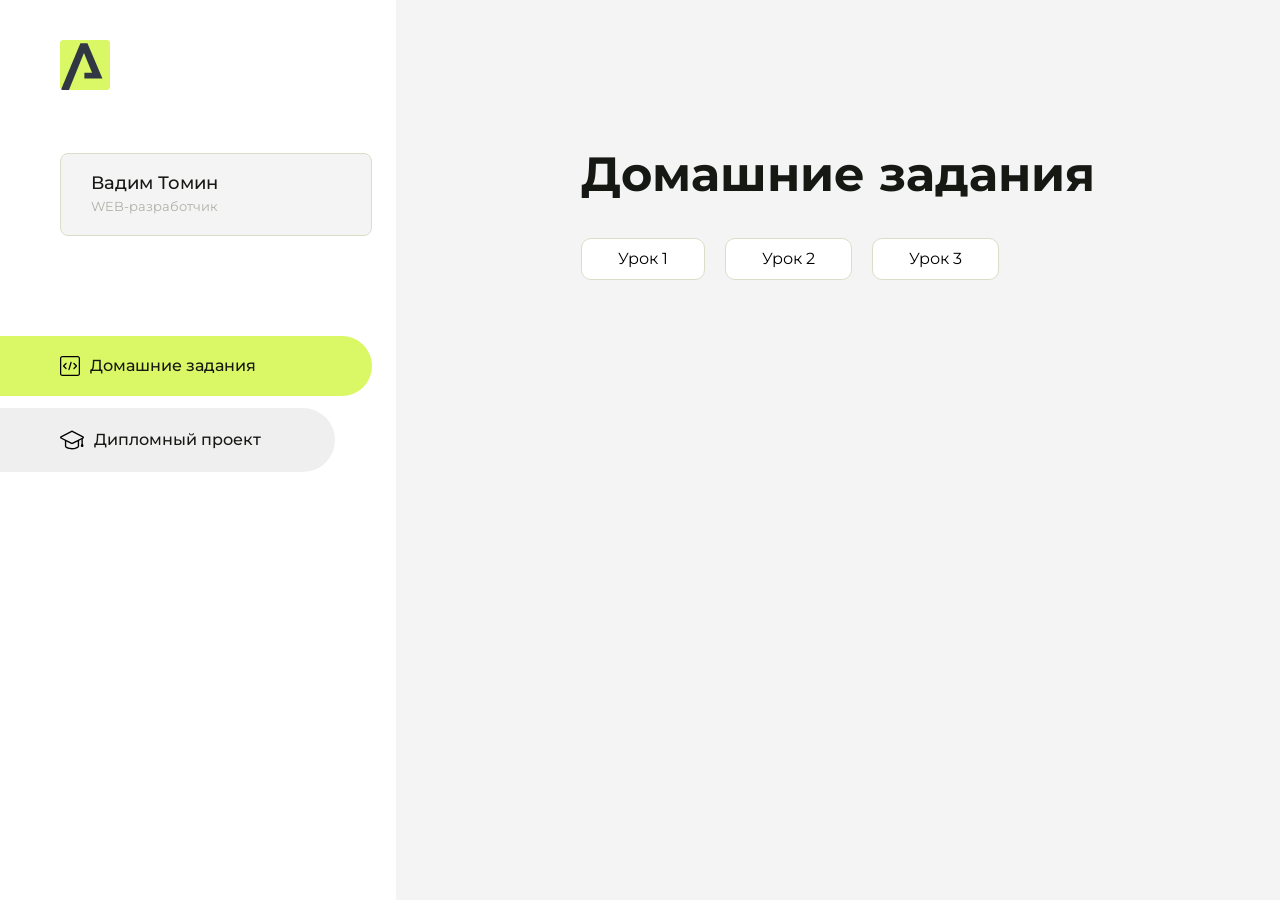
==== commit 734f8639: "Update index.html" ====
--- a/index.html
+++ b/index.html
@@ -45,7 +45,7 @@
             </div>
             <div class="sidebar__user">
                 <div class="sidebar__name">Вадим Томин</div>
-                <div class="sidebar__text">WEB-сученыш</div>
+                <div class="sidebar__text">WEB-разработчик</div>
             </div>
             <div class="sidebar__tabs">
                 <div class="sidebar__item">
@@ -99,6 +99,9 @@
                      <li class="content__list-item">
                         <a href="lesson-2/index.html">Урок 2</a>
                     </li>
+                       <li class="content__list-item">
+                        <a href="lesson-3/index.html">Урок 3</a>
+                    </li>
                 </ul>
             </div>
             <div class="content__block hidden" id="diplomBlock">
